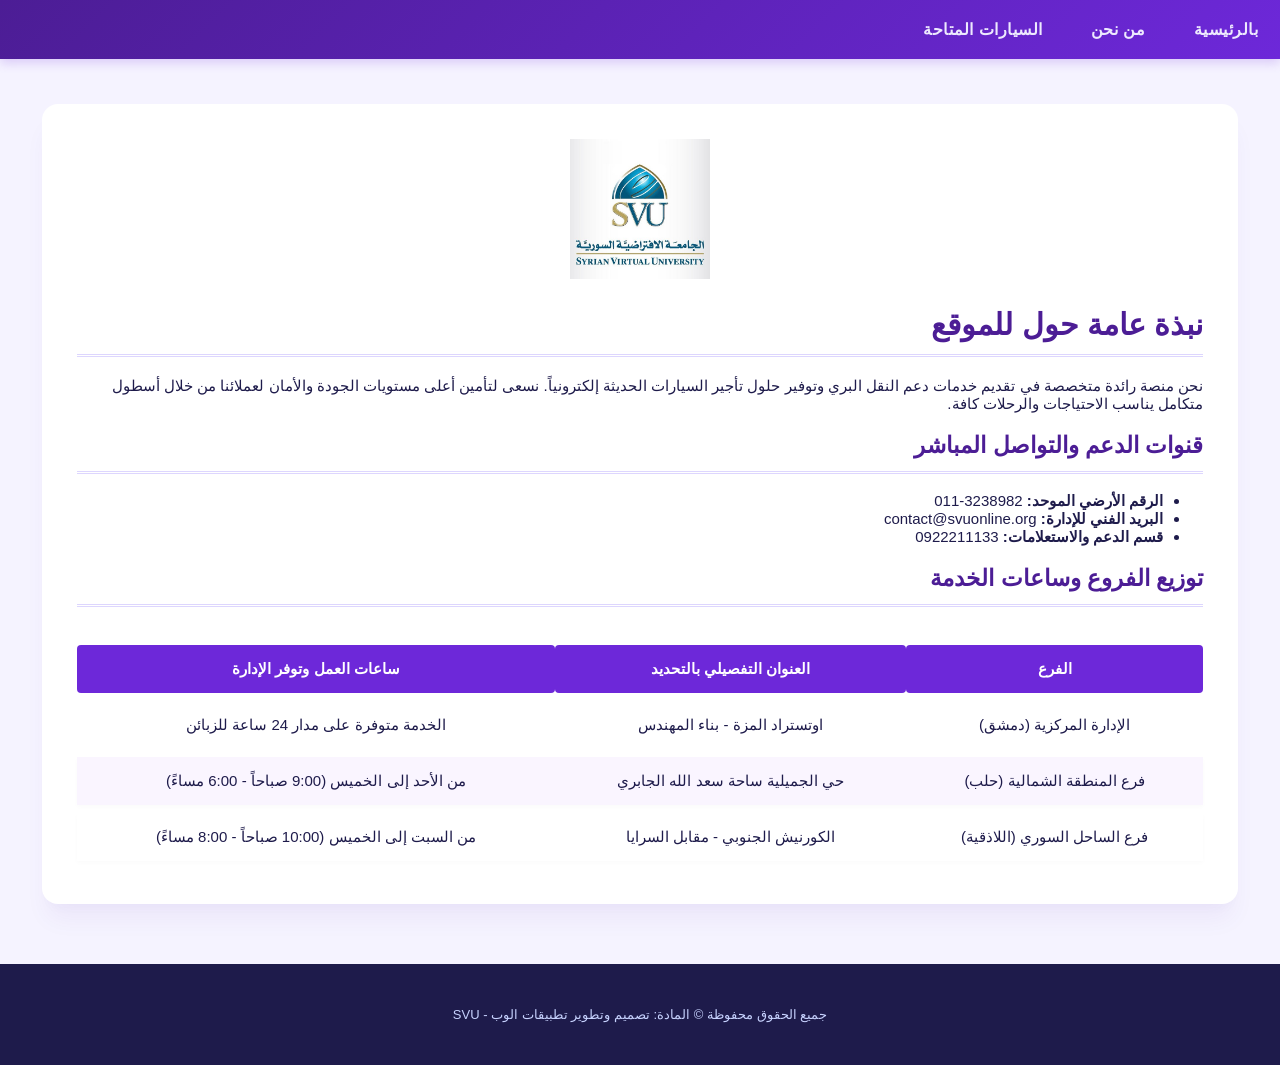
==== AboutUs.html @ d0998195 "Add files via upload" ====
<?xml version="1.0" encoding="UTF-8"?>
<!DOCTYPE html PUBLIC "-//W3C//DTD XHTML 1.0 Strict//EN" "http://w3.org">
<html xmlns="http://w3.org" xml:lang="ar" lang="ar">
<head>
    <title>من نحن - بوابة استعراض وحجز المركبات</title>
    <meta http-equiv="Content-Type" content="text/html; charset=UTF-8" />
    <link rel="stylesheet" type="text/css" href="style.css" />
</head>
<body>

    <!--التنقل بين الصفحات-->
    <nav>
        <a href="home.html"> بالرئيسية</a>
        <a href="AboutUs.html">من نحن</a>
        <a href="Cars.html">السيارات المتاحة</a>
    </nav>

    <div class="container">
        <div style="text-align: center; margin-bottom: 25px;">
            <img src="images/SVU-LOGO.jpg" alt="الجامعة الافتراضية السورية" width="140" />
        </div>

        <h1>نبذة عامة حول   للموقع</h1>
        <p>نحن منصة رائدة متخصصة في تقديم خدمات دعم النقل البري وتوفير حلول تأجير السيارات الحديثة إلكترونياً. نسعى لتأمين أعلى مستويات الجودة والأمان لعملائنا من خلال أسطول متكامل يناسب الاحتياجات والرحلات كافة.</p>
        
        <h2>قنوات الدعم والتواصل المباشر</h2>
        <ul>
            <li><strong>الرقم الأرضي الموحد:</strong> 3238982-011</li>
            <li><strong>البريد الفني للإدارة:</strong> contact@svuonline.org</li>
            <li><strong>قسم الدعم والاستعلامات:</strong> 0922211133  </li>
        </ul>

        <h2>توزيع الفروع  وساعات الخدمة</h2>
        <table>
            <thead>
                <tr>
                    <th>الفرع </th>
                    <th>العنوان التفصيلي بالتحديد</th>
                    <th>ساعات العمل وتوفر الإدارة</th>
                </tr>
            </thead>
            <tbody>
                <tr>
                    <td>الإدارة المركزية (دمشق)</td>
                    <td>اوتستراد المزة - بناء المهندس</td>
                    <td>الخدمة متوفرة على مدار 24 ساعة للزبائن</td>
                </tr>
                <tr>
                    <td>فرع المنطقة الشمالية (حلب)</td>
                    <td>حي الجميلية ساحة سعد الله الجابري   </td>
                    <td>من الأحد إلى الخميس (9:00 صباحاً - 6:00 مساءً)</td>
                </tr>
                <tr>
                    <td>فرع الساحل السوري (اللاذقية)</td>
                    <td>الكورنيش الجنوبي - مقابل  السرايا</td>
                    <td>من السبت إلى الخميس (10:00 صباحاً - 8:00 مساءً)</td>
                </tr>
            </tbody>
        </table>
    </div>

    <footer>
        <p>جميع الحقوق محفوظة © المادة: تصميم وتطوير تطبيقات الوب - SVU</p>
    </footer>

</body>
</html>
---- style.css ----
body {
    font-family: 'Segoe UI', Tahoma, Geneva, Verdana, sans-serif;
    direction: rtl;
    text-align: right;
    background-color: #f5f3ff; /* خلفية تميل للبنفسجي الفاتح جداً */
    color: #1e1b4b; /* كحلي بنفسجي داكن */
    margin: 0;
    padding: 0;
    font-size: 15px;
}

/* شريط علوي  */
nav {
    background: linear-gradient(135deg, #4c1d95, #6d28d9); /* تدرج لوني أرجواني */
    padding: 20px 0;
    box-shadow: 0 4px 10px rgba(109, 40, 217, 0.2);
}

nav a {
    color: #ede9fe;
    text-decoration: none;
    margin: 0 22px;
    font-weight: 600;
    font-size: 16px;
    letter-spacing: 0.5px;
}

nav a:hover {
    color: #a78bfa; /* إضاءة التمرير */
}

/* حاوية */
.container {
    width: 88%;
    max-width: 1150px;
    margin: 45px auto;
    background: #ffffff;
    padding: 35px;
    border-radius: 16px; /* حواف دائرية  */
    box-shadow: 0 20px 25px -5px rgba(76, 29, 149, 0.05), 0 10px 10px -5px rgba(76, 29, 149, 0.02);
}

h1, h2, h3 {
    color: #4c1d95;
    border-bottom: 3px double #ddd6fe; /* خط سفلي   */
    padding-bottom: 12px;
    font-weight: 700;
}

/* الجداول */
table {
    width: 100%;
    border-collapse: separate;
    border-spacing: 0 8px; 
    margin-top: 30px;
}

th, td {
    padding: 15px;
    text-align: center;
    border: none;
}

th {
    background-color: #6d28d9;
    color: #ffffff;
    font-weight: 600;
    border-radius: 4px;
}

/* أسطر الجدول تظهر كبطاقات عائمة     */
tr:not(:first-child) {
    background-color: #ffffff;
    box-shadow: 0 2px 5px rgba(0,0,0,0.02);
}

tbody tr:nth-child(even) {
    background-color: #faf5ff; 
}

/* سطر تفاصيل السيارات بلون    */
.details-row {
    background-color: #f3e8ff !important;
    text-align: right !important;
    font-size: 13.5px;
    color: #5b21b6;
}

/* الحقول والنماذج    */
fieldset {
    border: 1.5px solid #ddd6fe;
    border-radius: 12px;
    padding: 30px;
    margin-top: 35px;
    background-color: #faf9fe;
}

legend {
    font-weight: bold;
    color: #4c1d95;
    padding: 6px 20px;
    background: #ede9fe;
    border-radius: 30px;
    font-size: 13.5px;
}

label {
    display: block;
    margin-top: 20px;
    font-weight: 600;
    color: #4338ca;
}

input[type="text"], input[type="date"], input[type="email"] {
    width: 100%;
    padding: 12px;
    margin-top: 8px;
    border: 1px solid #c084fc;
    border-radius: 8px;
    box-sizing: border-box;
    background-color: #fff;
    transition: all 0.25s ease-in-out;
}

input[type="text"]:focus, input[type="date"]:focus, input[type="email"]:focus {
    border-color: #6d28d9;
    outline: none;
    box-shadow: 0 0 0 4px rgba(109, 40, 217, 0.15);
}

/* الأزرار  */
button, input[type="submit"] {
    background: linear-gradient(135deg, #6d28d9, #7c3aed);
    color: white;
    padding: 14px 35px;
    border: none;
    border-radius: 8px;
    cursor: pointer;
    font-size: 15px;
    font-weight: bold;
    margin-top: 30px;
    box-shadow: 0 4px 12px rgba(109, 40, 217, 0.3);
    transition: all 0.2s;
}

button:hover, input[type="submit"]:hover {
    background: linear-gradient(135deg, #5b21b6, #6d28d9);
    box-shadow: 0 6px 15px rgba(109, 40, 217, 0.4);
}

/* تذييل الصفحة */
footer {
    text-align: center;
    padding: 30px;
    background-color: #1e1b4b;
    color: #c7d2fe;
    margin-top: 60px;
    font-size: 13px;
}
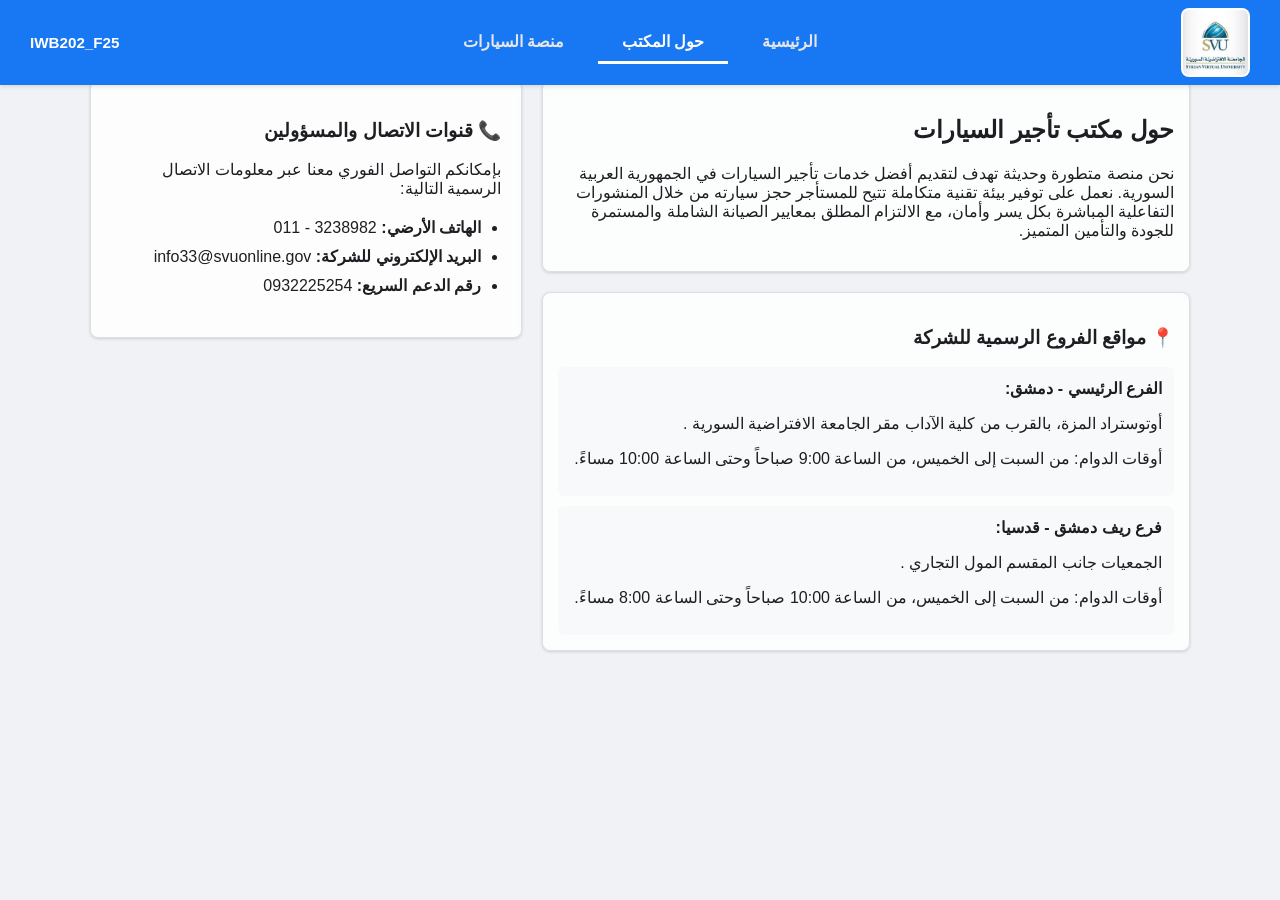
==== commit 19c254e9: "Add files via upload" ====
--- a/AboutUs.html
+++ b/AboutUs.html
@@ -1,67 +1,71 @@
-<?xml version="1.0" encoding="UTF-8"?>
-<!DOCTYPE html PUBLIC "-//W3C//DTD XHTML 1.0 Strict//EN" "http://w3.org">
+<!DOCTYPE html PUBLIC "-//W3C//DTD XHTML 1.0 Transitional//EN" "http://w3.org">
 <html xmlns="http://w3.org" xml:lang="ar" lang="ar">
 <head>
-    <title>من نحن - بوابة استعراض وحجز المركبات</title>
-    <meta http-equiv="Content-Type" content="text/html; charset=UTF-8" />
+    <meta http-equiv="Content-Type" content="text/html; charset=utf-8" />
+    <title>معلومات حول مكتب تاجير السيارات</title>
     <link rel="stylesheet" type="text/css" href="style.css" />
 </head>
 <body>
 
-    <!--التنقل بين الصفحات-->
-    <nav>
-        <a href="home.html"> بالرئيسية</a>
-        <a href="AboutUs.html">من نحن</a>
-        <a href="Cars.html">السيارات المتاحة</a>
-    </nav>
+    <!-- ترويسة-->
+    <div class="fb-header">
+        <div class="fb-right-zone">
+            <img src="svu_logo.png" alt="SVU Logo" />
+            
+        </div>
+        
+        <div class="fb-center-nav">
+            <a href="home.html" class="fb-nav-item">الرئيسية</a>
+            <a href="AboutUs.html" class="fb-nav-item fb-active">حول المكتب</a>
+            <a href="Cars.html" class="fb-nav-item">منصة السيارات</a>
+        </div>
+        
+        <div class="fb-left-profile">
+            <span> IWB202_F25 </span>
+        </div>
+    </div>
 
-    <div class="container">
-        <div style="text-align: center; margin-bottom: 25px;">
-            <img src="images/SVU-LOGO.jpg" alt="الجامعة الافتراضية السورية" width="140" />
+    <!-- الهيكل المشترك    -->
+    <div class="fb-main-layout">
+        
+        <div class="fb-feed-stream" style="flex:1.5;">
+            
+            <div class="fb-post-card">
+                <h2>حول مكتب   تأجير السيارات</h2>
+                <p>نحن منصة متطورة وحديثة تهدف لتقديم أفضل خدمات تأجير السيارات في الجمهورية العربية السورية. نعمل على توفير بيئة تقنية متكاملة تتيح للمستأجر حجز سيارته من خلال المنشورات التفاعلية المباشرة بكل يسر وأمان، مع الالتزام المطلق بمعايير الصيانة الشاملة والمستمرة للجودة والتأمين المتميز.</p>
+            </div>
+
+            <div class="fb-post-card">
+                <h3>📍 مواقع الفروع الرسمية للشركة</h3>
+                
+                <div style="background-color: #f8f9fa; padding: 12px; border-radius: 6px; margin-bottom: 10px;">
+                    <strong>الفرع الرئيسي - دمشق:</strong>
+                    <p>أوتوستراد المزة، بالقرب من كلية الآداب مقر الجامعة الافتراضية السورية   .</p>
+                    <p>أوقات الدوام: من السبت إلى الخميس، من الساعة 9:00 صباحاً وحتى الساعة 10:00 مساءً.</p>
+                </div>
+
+                <div style="background-color: #f8f9fa; padding: 12px; border-radius: 6px;">
+                    <strong>فرع ريف دمشق - قدسيا:</strong>
+                    <p>الجمعيات جانب المقسم المول التجاري     .</p>
+                    <p>أوقات الدوام: من السبت إلى الخميس، من الساعة 10:00 صباحاً وحتى الساعة 8:00 مساءً.</p>
+                </div>
+            </div>
+
         </div>
 
-        <h1>نبذة عامة حول   للموقع</h1>
-        <p>نحن منصة رائدة متخصصة في تقديم خدمات دعم النقل البري وتوفير حلول تأجير السيارات الحديثة إلكترونياً. نسعى لتأمين أعلى مستويات الجودة والأمان لعملائنا من خلال أسطول متكامل يناسب الاحتياجات والرحلات كافة.</p>
-        
-        <h2>قنوات الدعم والتواصل المباشر</h2>
-        <ul>
-            <li><strong>الرقم الأرضي الموحد:</strong> 3238982-011</li>
-            <li><strong>البريد الفني للإدارة:</strong> contact@svuonline.org</li>
-            <li><strong>قسم الدعم والاستعلامات:</strong> 0922211133  </li>
-        </ul>
+        <div class="fb-sidebar-box" style="flex:1;">
+            <div class="fb-sidebar-widget">
+                <h3>📞 قنوات الاتصال والمسؤولين</h3>
+                <p>بإمكانكم التواصل الفوري معنا عبر معلومات الاتصال الرسمية التالية:</p>
+                <ul style="padding-right:20px; line-height:1.8;">
+                    <li><strong>الهاتف الأرضي:</strong> 3238982 - 011</li>
+                    <li><strong>البريد الإلكتروني للشركة:</strong> info33@svuonline.gov</li>
+                    <li><strong>رقم الدعم السريع:</strong>  0932225254</li>
+                </ul>
+            </div>
+        </div>
 
-        <h2>توزيع الفروع  وساعات الخدمة</h2>
-        <table>
-            <thead>
-                <tr>
-                    <th>الفرع </th>
-                    <th>العنوان التفصيلي بالتحديد</th>
-                    <th>ساعات العمل وتوفر الإدارة</th>
-                </tr>
-            </thead>
-            <tbody>
-                <tr>
-                    <td>الإدارة المركزية (دمشق)</td>
-                    <td>اوتستراد المزة - بناء المهندس</td>
-                    <td>الخدمة متوفرة على مدار 24 ساعة للزبائن</td>
-                </tr>
-                <tr>
-                    <td>فرع المنطقة الشمالية (حلب)</td>
-                    <td>حي الجميلية ساحة سعد الله الجابري   </td>
-                    <td>من الأحد إلى الخميس (9:00 صباحاً - 6:00 مساءً)</td>
-                </tr>
-                <tr>
-                    <td>فرع الساحل السوري (اللاذقية)</td>
-                    <td>الكورنيش الجنوبي - مقابل  السرايا</td>
-                    <td>من السبت إلى الخميس (10:00 صباحاً - 8:00 مساءً)</td>
-                </tr>
-            </tbody>
-        </table>
     </div>
-
-    <footer>
-        <p>جميع الحقوق محفوظة © المادة: تصميم وتطوير تطبيقات الوب - SVU</p>
-    </footer>
 
 </body>
 </html>
--- a/style.css
+++ b/style.css
@@ -1,160 +1,279 @@
-
+/* ألوان فيسبوك الرسمية وهيكلية الموقع */
+/* ألوان فيسبوك الرسمية مع الشعار المائي المثبت في العمق */
 body {
-    font-family: 'Segoe UI', Tahoma, Geneva, Verdana, sans-serif;
-    direction: rtl;
-    text-align: right;
-    background-color: #f5f3ff; /* خلفية تميل للبنفسجي الفاتح جداً */
-    color: #1e1b4b; /* كحلي بنفسجي داكن */
+    background-color: #f0f2f5; 
+    color: #1c1e21; 
+    font-family: Segoe UI, Helvetica, Arial, sans-serif;
     margin: 0;
     padding: 0;
-    font-size: 15px;
-}
-
-/* شريط علوي  */
-nav {
-    background: linear-gradient(135deg, #4c1d95, #6d28d9); /* تدرج لوني أرجواني */
-    padding: 20px 0;
-    box-shadow: 0 4px 10px rgba(109, 40, 217, 0.2);
-}
-
-nav a {
-    color: #ede9fe;
+    direction: rtl;
+}
+
+
+/* ترويسة فيسبوك الثابتة بالكامل في الأعلى */
+.fb-header {
+    background-color: #1877f2; /* أزرق فيسبوك الرسمي */
+    padding: 8px 30px;
+    display: flex;
+    justify-content: space-between;
+    align-items: center;
+    position: fixed;
+    top: 0;
+    left: 0;
+    right: 0;
+    z-index: 1000;
+    box-shadow: 0 2px 4px rgba(0, 0, 0, 0.1);
+}
+
+.fb-right-zone {
+    display: flex;
+    align-items: center;
+    gap: 12px;
+    flex: 1;
+}
+
+/* تكبير شعار الجامعة الافتراضية السورية ليبرز بوضوح في الترويسة */
+.fb-right-zone img {
+    height:65px; /* تم تكبير الحجم من 40px إلى 65px ليصبح واضحاً وملائماً */
+    border-radius: 8px; /* زوايا منحنية خفيفة ليتناسب مع اللوغو الرسمي */
+    background-color: #ffffff;
+    padding: 2px;
+}
+
+.fb-search-bar {
+    background-color: #f0f2f5;
+    border: none;
+    padding: 9px 15px;
+    border-radius: 50px;
+    width: 200px;
+    font-size: 0.9rem;
+}
+
+.fb-center-nav {
+    display: flex;
+    gap: 10px;
+    justify-content: center;
+    flex: 1;
+}
+
+.fb-nav-item {
+    color: #e4e6eb;
     text-decoration: none;
-    margin: 0 22px;
-    font-weight: 600;
-    font-size: 16px;
-    letter-spacing: 0.5px;
-}
-
-nav a:hover {
-    color: #a78bfa; /* إضاءة التمرير */
-}
-
-/* حاوية */
-.container {
-    width: 88%;
-    max-width: 1150px;
-    margin: 45px auto;
-    background: #ffffff;
-    padding: 35px;
-    border-radius: 16px; /* حواف دائرية  */
-    box-shadow: 0 20px 25px -5px rgba(76, 29, 149, 0.05), 0 10px 10px -5px rgba(76, 29, 149, 0.02);
-}
-
-h1, h2, h3 {
-    color: #4c1d95;
-    border-bottom: 3px double #ddd6fe; /* خط سفلي   */
-    padding-bottom: 12px;
-    font-weight: 700;
-}
-
-/* الجداول */
-table {
-    width: 100%;
-    border-collapse: separate;
-    border-spacing: 0 8px; 
-    margin-top: 30px;
-}
-
-th, td {
-    padding: 15px;
-    text-align: center;
-    border: none;
-}
-
-th {
-    background-color: #6d28d9;
+    font-weight: bold;
+    padding: 10px 24px;
+    border-radius: 8px;
+    transition: background 0.2s;
+}
+
+.fb-nav-item:hover {
+    background-color: rgba(255, 255, 255, 0.1);
+}
+
+.fb-nav-item.fb-active {
+    color: #ffffff;
+    border-bottom: 3px solid #ffffff;
+    border-radius: 0;
+}
+
+.fb-left-profile {
+    flex: 1;
+    text-align: left;
     color: #ffffff;
     font-weight: 600;
+    font-size: 0.95rem;
+}
+
+/* تخطيط الفيس بوك: عامودين (تغذية الأخبار + عامود جانبي) */
+.fb-main-layout {
+    max-width: 1100px;
+    margin: 80px auto 40px auto; /* مسافة أمان تحت الترويسة الثابتة */
+    display: flex;
+    gap: 20px;
+    padding: 0 15px;
+}
+
+/* عامود المنشورات (السيارات) */
+.fb-feed-stream {
+    flex: 2;
+}
+
+/* عامود السايدبار الثابت (استمارة الحجز) */
+.fb-sidebar-box {
+    flex: 1.2;
+    align-self: flex-start;
+    position: sticky;
+    top: 75px;
+}
+
+/* تصميم بوست الفيس بوك الفريد */
+.fb-post-card {
+    /* جعل الخلفية بيضاء بنسبة شفافية 80% */
+    background-color: rgba(255, 255, 255, 0.8); 
+    /* تأثير التغبيش الضبابي لمنع تشتت العين أثناء القراءة */
+    backdrop-filter: blur(6px);
+    -webkit-backdrop-filter: blur(6px);
+    
+    border-radius: 8px;
+    box-shadow: 0 1px 3px rgba(0, 0, 0, 0.15);
+    padding: 15px;
+    margin-bottom: 20px;
+    border: 1px solid rgba(206, 208, 212, 0.7);
+}
+
+.fb-post-header {
+    display: flex;
+    align-items: center;
+    gap: 10px;
+    margin-bottom: 12px;
+}
+
+.fb-post-avatar {
+    width: 40px;
+    height: 40px;
+    background-color: #1877f2;
+    color: white;
+    border-radius: 50%;
+    display: flex;
+    align-items: center;
+    justify-content: center;
+    font-weight: bold;
+}
+
+.fb-post-meta h3 {
+    margin: 0;
+    font-size: 1rem;
+    color: #050505;
+}
+
+.fb-post-meta span {
+    font-size: 0.8rem;
+    color: #65676b;
+}
+
+.fb-post-body {
+    font-size: 0.95rem;
+    color: #050505;
+    margin-bottom: 15px;
+}
+
+.fb-post-price-tag {
+    background-color: #e7f3ff;
+    color: #1877f2;
+    padding: 8px 12px;
+    border-radius: 6px;
+    font-weight: bold;
+    display: inline-block;
+    margin-top: 5px;
+}
+
+/* صندوق التفاصيل داخل البوست */
+.fb-post-details {
+    display: none;
+    background-color: #f8f9fa;
+    padding: 12px;
+    border-radius: 6px;
+    margin-top: 10px;
+    border-right: 4px solid #1877f2;
+    font-size: 0.9rem;
+}
+
+/* أزرار التفاعل أسفل البوست (لايك، شير، تفاصيل) */
+.fb-post-actions {
+    display: flex;
+    border-top: 1px solid #ced0d4;
+    border-bottom: 1px solid #ced0d4;
+    padding: 4px 0;
+    margin-top: 15px;
+}
+
+.fb-action-btn {
+    flex: 1;
+    background: none;
+    border: none;
+    padding: 8px;
+    color: #65676b;
+    font-weight: 600;
+    font-size: 0.9rem;
+    cursor: pointer;
+    display: flex;
+    align-items: center;
+    justify-content: center;
+    gap: 5px;
     border-radius: 4px;
 }
 
-/* أسطر الجدول تظهر كبطاقات عائمة     */
-tr:not(:first-child) {
+.fb-action-btn:hover {
+    background-color: #f2f2f2;
+}
+
+.fb-action-btn.activated {
+    color: #1877f2;
+}
+
+/* تصميم صناديق الاستمارات المستوحى من نوافذ فيسبوك */
+.fb-sidebar-widget {
+    /* خلفية بيضاء شبه شفافة بنسبة 85% */
+    background-color: rgba(255, 255, 255, 0.85);
+    /* تأثير التغبيش الضبابي */
+    backdrop-filter: blur(6px);
+    -webkit-backdrop-filter: blur(6px);
+    
+    border-radius: 8px;
+    box-shadow: 0 1px 3px rgba(0, 0, 0, 0.15);
+    padding: 20px;
+    border: 1px solid rgba(206, 208, 212, 0.7);
+}
+
+.fb-sidebar-widget h2 {
+    font-size: 1.2rem;
+    margin-top: 0;
+    color: #050505;
+    border-bottom: 1px solid #e5e5e5;
+    padding-bottom: 10px;
+}
+
+.fb-label {
+    display: block;
+    margin-top: 12px;
+    font-weight: 600;
+    font-size: 0.85rem;
+    color: #65676b;
+}
+
+/* حقول إدخال نصية موحدة من مكان واحد بنمط فيسبوك النظيف */
+.fb-input-field {
+    width: 100%;
+    padding: 10px;
+    margin-top: 4px;
+    border: 1px solid #ced0d4;
     background-color: #ffffff;
-    box-shadow: 0 2px 5px rgba(0,0,0,0.02);
-}
-
-tbody tr:nth-child(even) {
-    background-color: #faf5ff; 
-}
-
-/* سطر تفاصيل السيارات بلون    */
-.details-row {
-    background-color: #f3e8ff !important;
-    text-align: right !important;
-    font-size: 13.5px;
-    color: #5b21b6;
-}
-
-/* الحقول والنماذج    */
-fieldset {
-    border: 1.5px solid #ddd6fe;
-    border-radius: 12px;
-    padding: 30px;
-    margin-top: 35px;
-    background-color: #faf9fe;
-}
-
-legend {
-    font-weight: bold;
-    color: #4c1d95;
-    padding: 6px 20px;
-    background: #ede9fe;
-    border-radius: 30px;
-    font-size: 13.5px;
-}
-
-label {
-    display: block;
-    margin-top: 20px;
-    font-weight: 600;
-    color: #4338ca;
-}
-
-input[type="text"], input[type="date"], input[type="email"] {
+    color: #1c1e21;
+    border-radius: 6px;
+    box-sizing: border-box;
+    font-size: 0.9rem;
+}
+
+.fb-input-field:focus {
+    border-color: #1877f2;
+    outline: none;
+    box-shadow: 0 0 0 2px #e7f3ff;
+}
+
+/* أزرار فيسبوك الزرقاء الكبيرة */
+.fb-blue-btn {
+    background-color: #1877f2;
+    color: white;
     width: 100%;
-    padding: 12px;
-    margin-top: 8px;
-    border: 1px solid #c084fc;
-    border-radius: 8px;
-    box-sizing: border-box;
-    background-color: #fff;
-    transition: all 0.25s ease-in-out;
-}
-
-input[type="text"]:focus, input[type="date"]:focus, input[type="email"]:focus {
-    border-color: #6d28d9;
-    outline: none;
-    box-shadow: 0 0 0 4px rgba(109, 40, 217, 0.15);
-}
-
-/* الأزرار  */
-button, input[type="submit"] {
-    background: linear-gradient(135deg, #6d28d9, #7c3aed);
-    color: white;
-    padding: 14px 35px;
+    padding: 10px;
     border: none;
-    border-radius: 8px;
+    border-radius: 6px;
     cursor: pointer;
-    font-size: 15px;
-    font-weight: bold;
-    margin-top: 30px;
-    box-shadow: 0 4px 12px rgba(109, 40, 217, 0.3);
-    transition: all 0.2s;
-}
-
-button:hover, input[type="submit"]:hover {
-    background: linear-gradient(135deg, #5b21b6, #6d28d9);
-    box-shadow: 0 6px 15px rgba(109, 40, 217, 0.4);
-}
-
-/* تذييل الصفحة */
-footer {
-    text-align: center;
-    padding: 30px;
-    background-color: #1e1b4b;
-    color: #c7d2fe;
-    margin-top: 60px;
-    font-size: 13px;
-}
+    font-weight: bold;
+    font-size: 1rem;
+    margin-top: 15px;
+    transition: background 0.2s;
+}
+
+.fb-blue-btn:hover {
+    background-color: #166fe5;
+}
